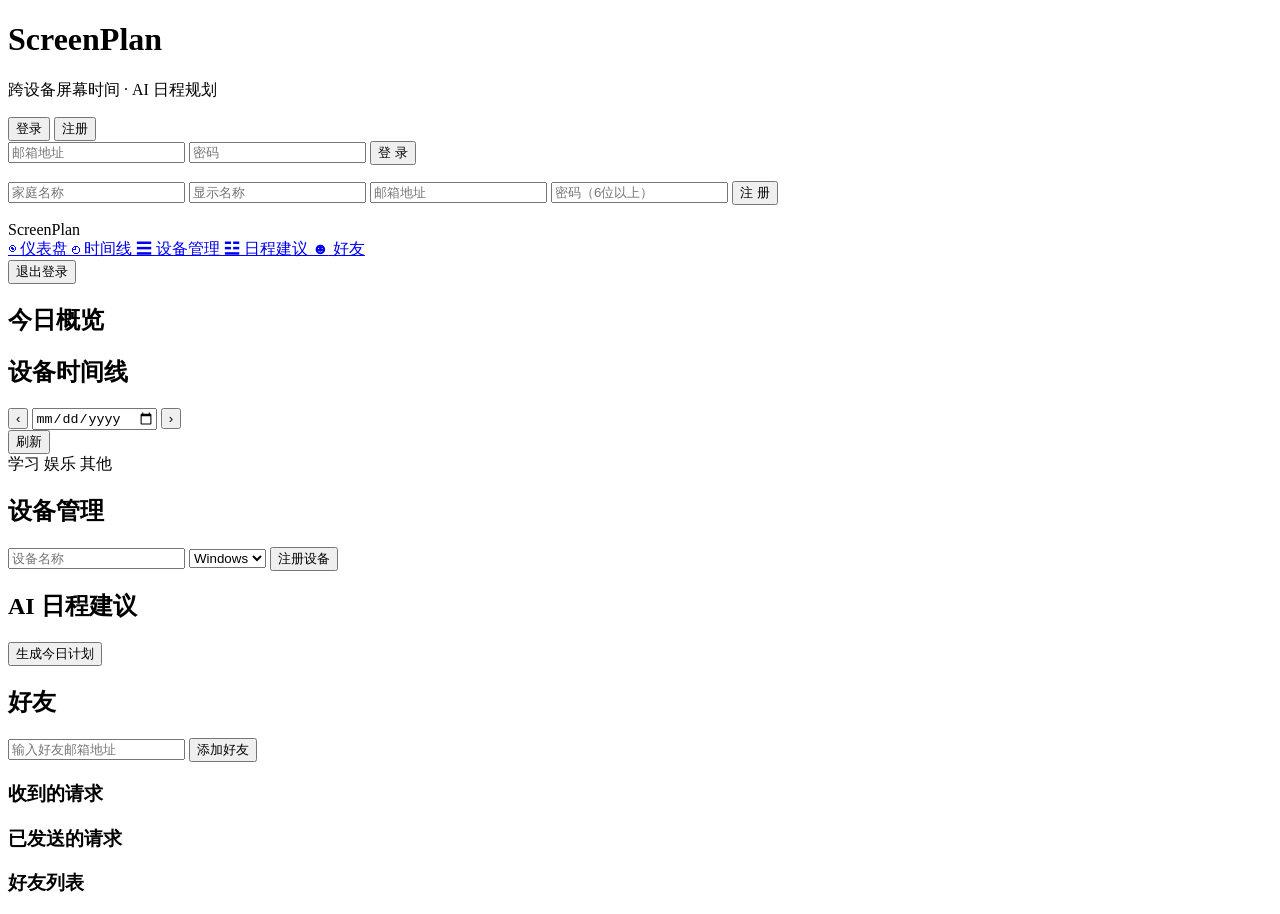
==== backend/static/index.html @ 246ade21 "Initial commit: ScreenPlan - unified multi-platform agent - Backend: Flask + gunicorn on Ubuntu VPS " ====
<!DOCTYPE html>
<html lang="zh-CN">
<head>
<meta charset="UTF-8">
<meta name="viewport" content="width=device-width,initial-scale=1.0">
<title>ScreenPlan — Cross-device Screen Time &amp; AI Planner</title>
<link rel="stylesheet" href="/static/style.css">
</head>
<body>
<div id="app">

<!-- ═══ Login Page ═══ -->
<div id="login-page" class="page active">
  <div class="login-box">
    <h1>ScreenPlan</h1>
    <p class="subtitle">跨设备屏幕时间 &middot; AI 日程规划</p>
    <div id="login-tabs">
      <button class="tab active" data-tab="login-form">登录</button>
      <button class="tab" data-tab="register-form">注册</button>
    </div>
    <form id="login-form" class="auth-form active">
      <input type="email" id="login-email" placeholder="邮箱地址" required autocomplete="email">
      <input type="password" id="login-password" placeholder="密码" required autocomplete="current-password">
      <button type="submit">登 录</button>
      <p id="login-error" class="error"></p>
    </form>
    <form id="register-form" class="auth-form">
      <input type="text" id="reg-family" placeholder="家庭名称" required>
      <input type="text" id="reg-display" placeholder="显示名称" required>
      <input type="email" id="reg-email" placeholder="邮箱地址" required autocomplete="email">
      <input type="password" id="reg-password" placeholder="密码（6位以上）" required autocomplete="new-password">
      <button type="submit">注 册</button>
      <p id="reg-error" class="error"></p>
    </form>
  </div>
</div>

<!-- ═══ Main Page ═══ -->
<div id="main-page" class="page">

  <!-- Sidebar -->
  <nav id="sidebar">
    <div class="brand">ScreenPlan</div>
    <div class="user-info">
      <span id="user-name"></span>
      <span id="user-email" class="muted"></span>
    </div>
    <div class="nav-links">
      <a href="#dashboard" class="nav-link active" data-page="dashboard">
        <span class="nav-icon">&#9673;</span> 仪表盘
      </a>
      <a href="#timeline" class="nav-link" data-page="timeline">
        <span class="nav-icon">&#9716;</span> 时间线
      </a>
      <a href="#devices" class="nav-link" data-page="devices">
        <span class="nav-icon">&#9776;</span> 设备管理
      </a>
      <a href="#schedule" class="nav-link" data-page="schedule">
        <span class="nav-icon">&#9779;</span> 日程建议
      </a>
      <a href="#friends" class="nav-link" data-page="friends">
        <span class="nav-icon">&#9787;</span> 好友
      </a>
    </div>
    <div class="sidebar-footer">
      <button id="logout-btn">退出登录</button>
    </div>
  </nav>

  <!-- Main Content -->
  <main>

    <!-- Dashboard -->
    <section id="page-dashboard" class="content active">
      <h2>今日概览</h2>
      <div id="dashboard-summary" class="summary-cards"></div>
      <div id="dashboard-devices" class="device-cards"></div>
    </section>

    <!-- Timeline -->
    <section id="page-timeline" class="content">
      <h2>设备时间线</h2>
      <div class="timeline-header">
        <div class="date-picker">
          <button class="nav-day" id="date-prev" title="前一天">&lsaquo;</button>
          <input type="date" id="timeline-date">
          <button class="nav-day" id="date-next" title="后一天">&rsaquo;</button>
        </div>
        <button id="timeline-refresh">刷新</button>
      </div>
      <div id="timeline-summary" class="timeline-summary"></div>
      <div id="timeline-chart-wrap"></div>
      <div class="legend">
        <span class="dot learning"></span> 学习
        <span class="dot entertainment"></span> 娱乐
        <span class="dot other"></span> 其他
      </div>
    </section>

    <!-- Devices -->
    <section id="page-devices" class="content">
      <h2>设备管理</h2>
      <div class="device-register-form">
        <input type="text" id="new-device-name" placeholder="设备名称" maxlength="64">
        <select id="new-device-platform">
          <option value="windows">Windows</option>
          <option value="macos">macOS</option>
          <option value="ios">iOS</option>
          <option value="android">Android</option>
          <option value="linux">Linux</option>
        </select>
        <button id="register-device-btn">注册设备</button>
      </div>
      <div id="device-list"></div>
    </section>

    <!-- Schedule -->
    <section id="page-schedule" class="content">
      <h2>AI 日程建议</h2>
      <div class="schedule-actions">
        <button id="generate-schedule-btn">生成今日计划</button>
        <button id="view-friend-schedule-btn" style="display:none">查看好友计划</button>
      </div>
      <div id="schedule-content" class="markdown-body"></div>
    </section>

    <!-- Friends -->
    <section id="page-friends" class="content">
      <h2>好友</h2>
      <div class="friend-actions">
        <input type="email" id="friend-email" placeholder="输入好友邮箱地址">
        <button id="send-friend-request">添加好友</button>
      </div>
      <h3>收到的请求</h3>
      <div id="received-requests"></div>
      <h3>已发送的请求</h3>
      <div id="sent-requests"></div>
      <h3>好友列表</h3>
      <div id="friends-list"></div>
    </section>

  </main>
</div>

</div>

<!-- Tooltip -->
<div id="timeline-tooltip" class="timeline-tooltip"></div>

<script src="/static/app.js"></script>
</body>
</html>
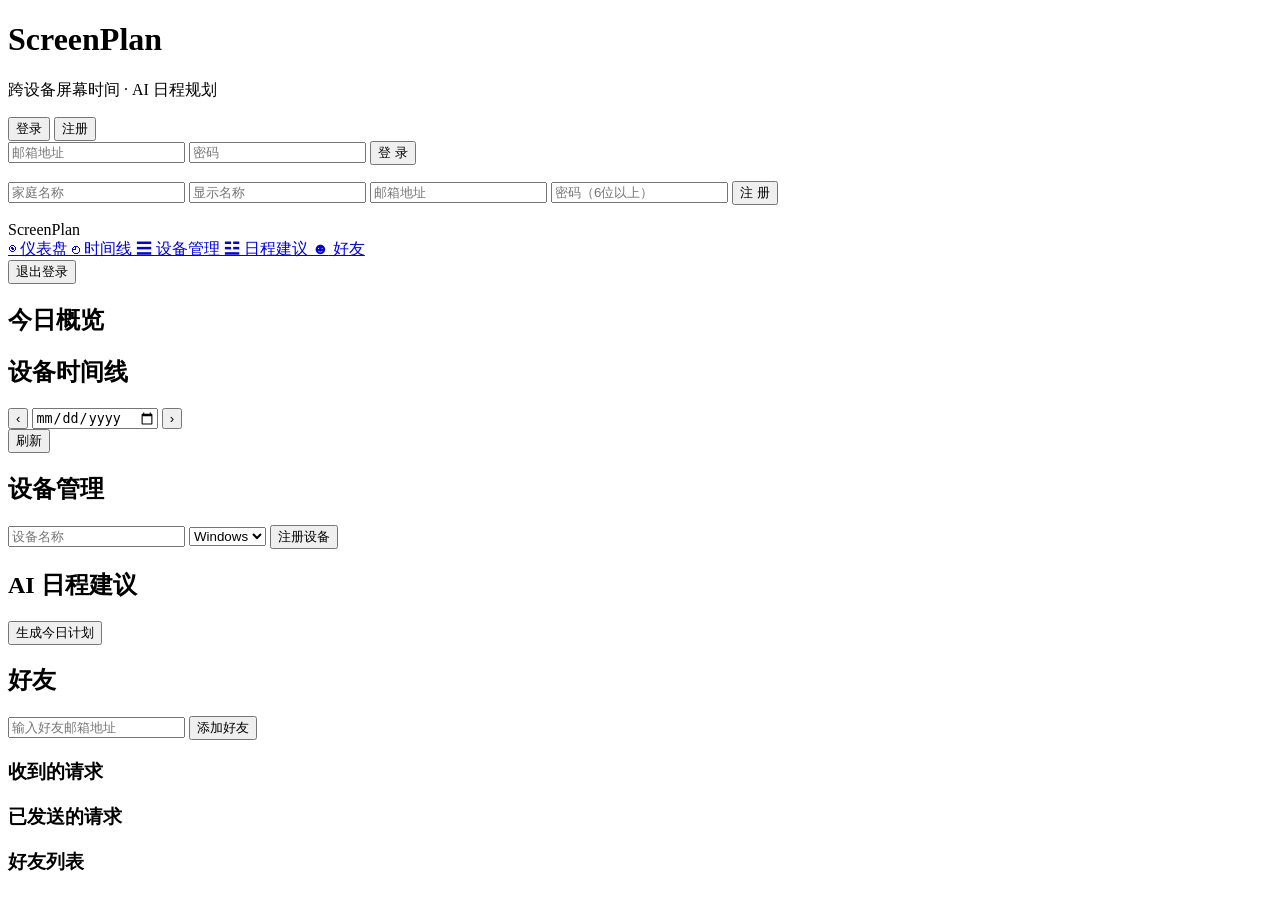
==== commit 9f609f2b: "Enhance timeline UI with modern design improvements - Gradient colors for category blocks (learning/" ====
--- a/backend/static/index.html
+++ b/backend/static/index.html
@@ -90,10 +90,10 @@
       </div>
       <div id="timeline-summary" class="timeline-summary"></div>
       <div id="timeline-chart-wrap"></div>
-      <div class="legend">
-        <span class="dot learning"></span> 学习
-        <span class="dot entertainment"></span> 娱乐
-        <span class="dot other"></span> 其他
+      <div class="legend" id="timeline-legend" style="display:none">
+        <div class="legend-item"><span class="dot learning"></span> 学习</div>
+        <div class="legend-item"><span class="dot entertainment"></span> 娱乐</div>
+        <div class="legend-item"><span class="dot other"></span> 其他</div>
       </div>
     </section>
 
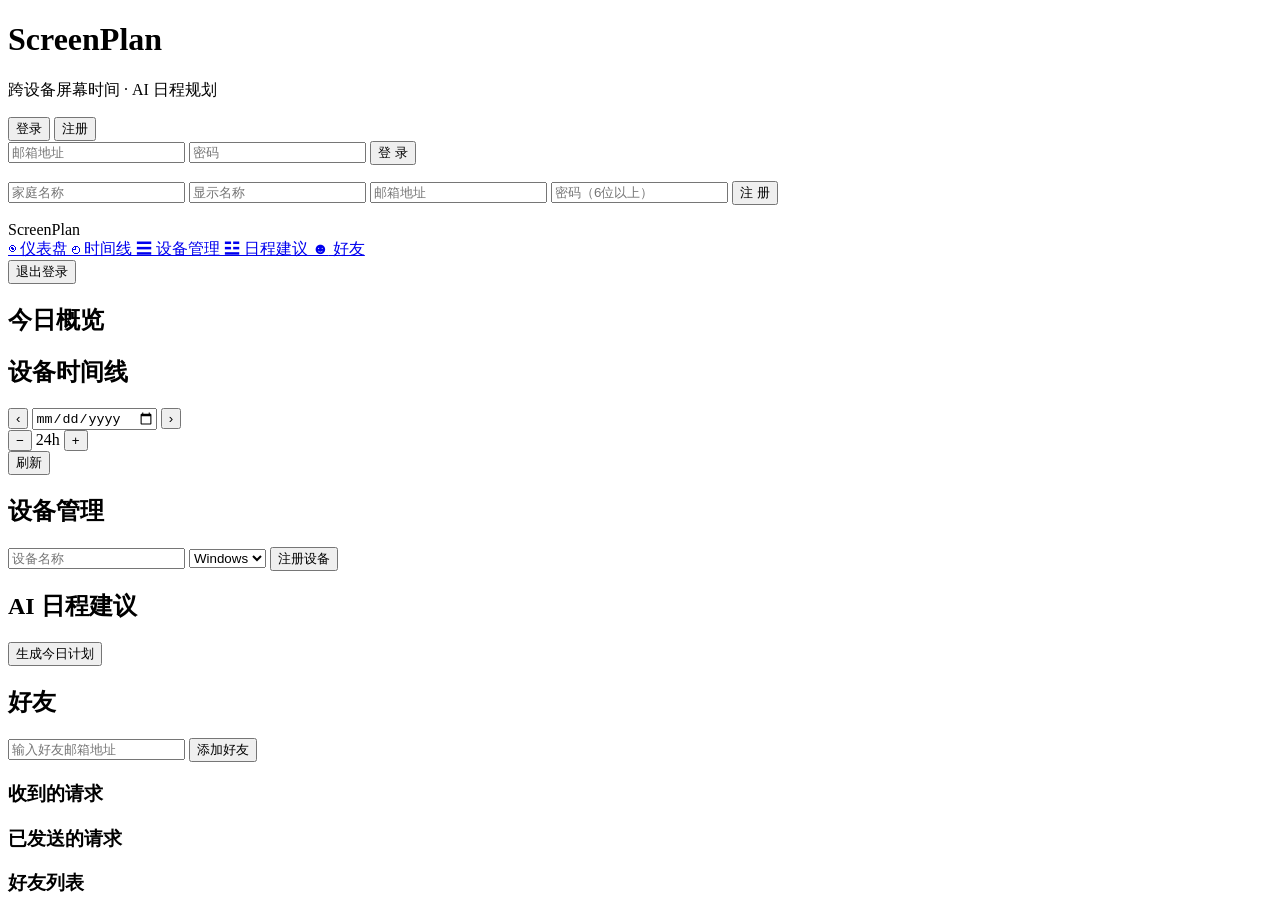
==== commit f9f65714: "Add timeline zoom controls (3h/6h/12h/24h) - Zoom in/out buttons to change time range - Horizontal s" ====
--- a/backend/static/index.html
+++ b/backend/static/index.html
@@ -86,6 +86,12 @@
           <input type="date" id="timeline-date">
           <button class="nav-day" id="date-next" title="后一天">&rsaquo;</button>
         </div>
+        <div class="zoom-controls">
+          <button class="zoom-btn" id="zoom-out" title="缩小">&minus;</button>
+          <span class="zoom-level" id="zoom-label">24h</span>
+          <button class="zoom-btn" id="zoom-in" title="放大">+</button>
+          <button class="zoom-btn now-btn" id="zoom-now" title="跳转到当前时间" style="display:none">&#9673; 现在</button>
+        </div>
         <button id="timeline-refresh">刷新</button>
       </div>
       <div id="timeline-summary" class="timeline-summary"></div>
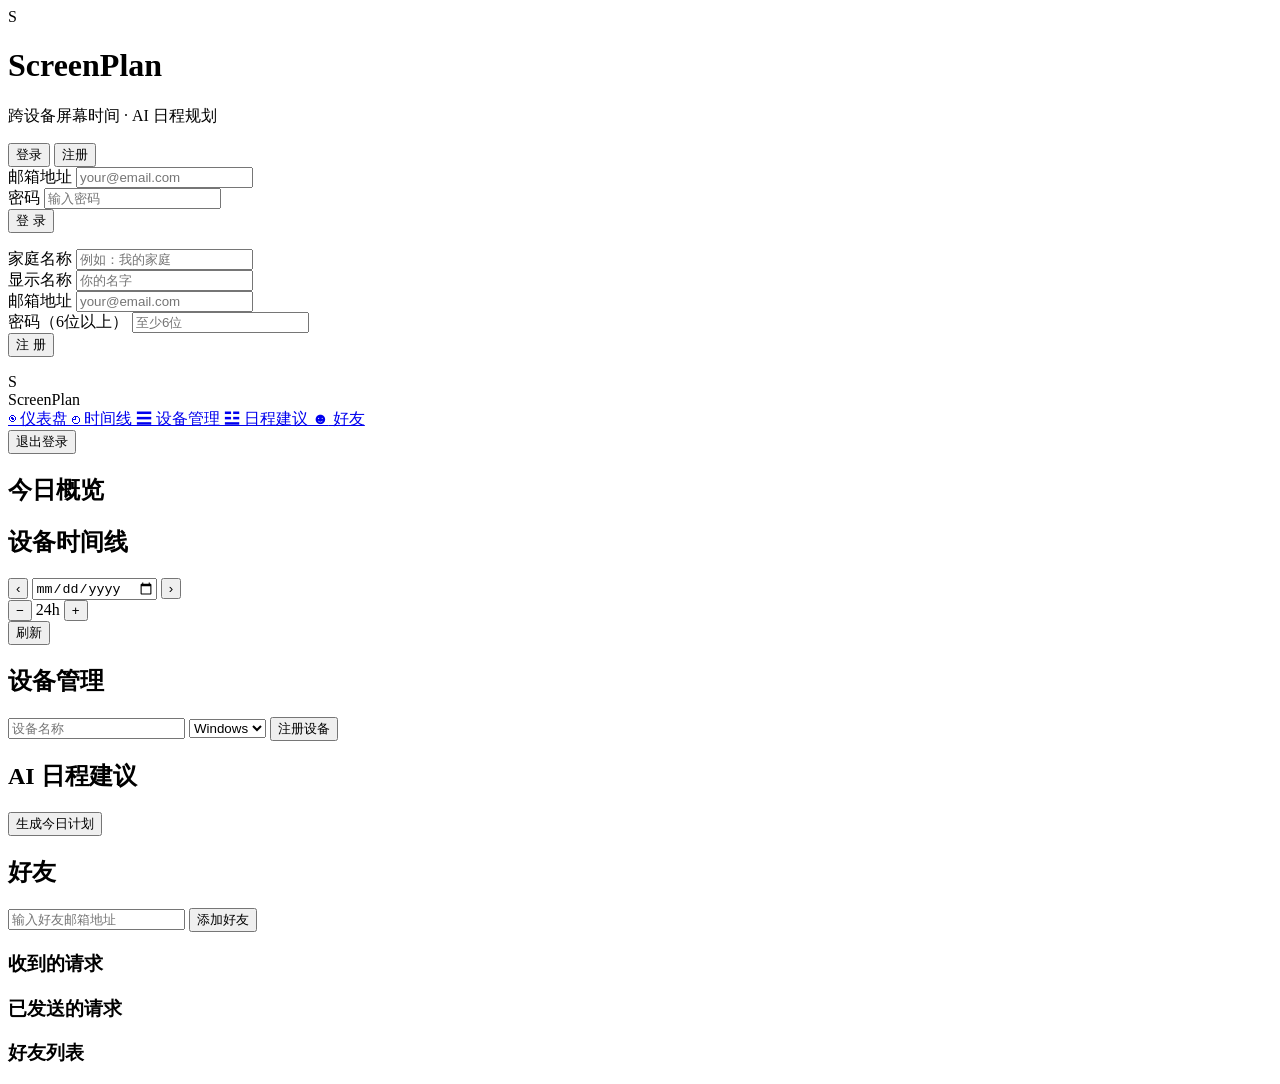
==== commit 2643a09a: "v2.0: device dedup, macOS .app, Windows CI, Android fix - Backend: platform-based device dedup (user" ====
--- a/backend/static/index.html
+++ b/backend/static/index.html
@@ -12,6 +12,7 @@
 <!-- ═══ Login Page ═══ -->
 <div id="login-page" class="page active">
   <div class="login-box">
+    <div class="brand-mark"><span>S</span></div>
     <h1>ScreenPlan</h1>
     <p class="subtitle">跨设备屏幕时间 &middot; AI 日程规划</p>
     <div id="login-tabs">
@@ -19,17 +20,35 @@
       <button class="tab" data-tab="register-form">注册</button>
     </div>
     <form id="login-form" class="auth-form active">
-      <input type="email" id="login-email" placeholder="邮箱地址" required autocomplete="email">
-      <input type="password" id="login-password" placeholder="密码" required autocomplete="current-password">
-      <button type="submit">登 录</button>
+      <div class="field-group">
+        <label>邮箱地址</label>
+        <input type="email" id="login-email" placeholder="your@email.com" required autocomplete="email">
+      </div>
+      <div class="field-group">
+        <label>密码</label>
+        <input type="password" id="login-password" placeholder="输入密码" required autocomplete="current-password">
+      </div>
+      <button type="submit" class="btn-primary">登 录</button>
       <p id="login-error" class="error"></p>
     </form>
     <form id="register-form" class="auth-form">
-      <input type="text" id="reg-family" placeholder="家庭名称" required>
-      <input type="text" id="reg-display" placeholder="显示名称" required>
-      <input type="email" id="reg-email" placeholder="邮箱地址" required autocomplete="email">
-      <input type="password" id="reg-password" placeholder="密码（6位以上）" required autocomplete="new-password">
-      <button type="submit">注 册</button>
+      <div class="field-group">
+        <label>家庭名称</label>
+        <input type="text" id="reg-family" placeholder="例如：我的家庭" required>
+      </div>
+      <div class="field-group">
+        <label>显示名称</label>
+        <input type="text" id="reg-display" placeholder="你的名字" required>
+      </div>
+      <div class="field-group">
+        <label>邮箱地址</label>
+        <input type="email" id="reg-email" placeholder="your@email.com" required autocomplete="email">
+      </div>
+      <div class="field-group">
+        <label>密码（6位以上）</label>
+        <input type="password" id="reg-password" placeholder="至少6位" required autocomplete="new-password">
+      </div>
+      <button type="submit" class="btn-primary">注 册</button>
       <p id="reg-error" class="error"></p>
     </form>
   </div>
@@ -40,7 +59,7 @@
 
   <!-- Sidebar -->
   <nav id="sidebar">
-    <div class="brand">ScreenPlan</div>
+    <div class="brand"><div class="brand-symbol">S</div>ScreenPlan</div>
     <div class="user-info">
       <span id="user-name"></span>
       <span id="user-email" class="muted"></span>
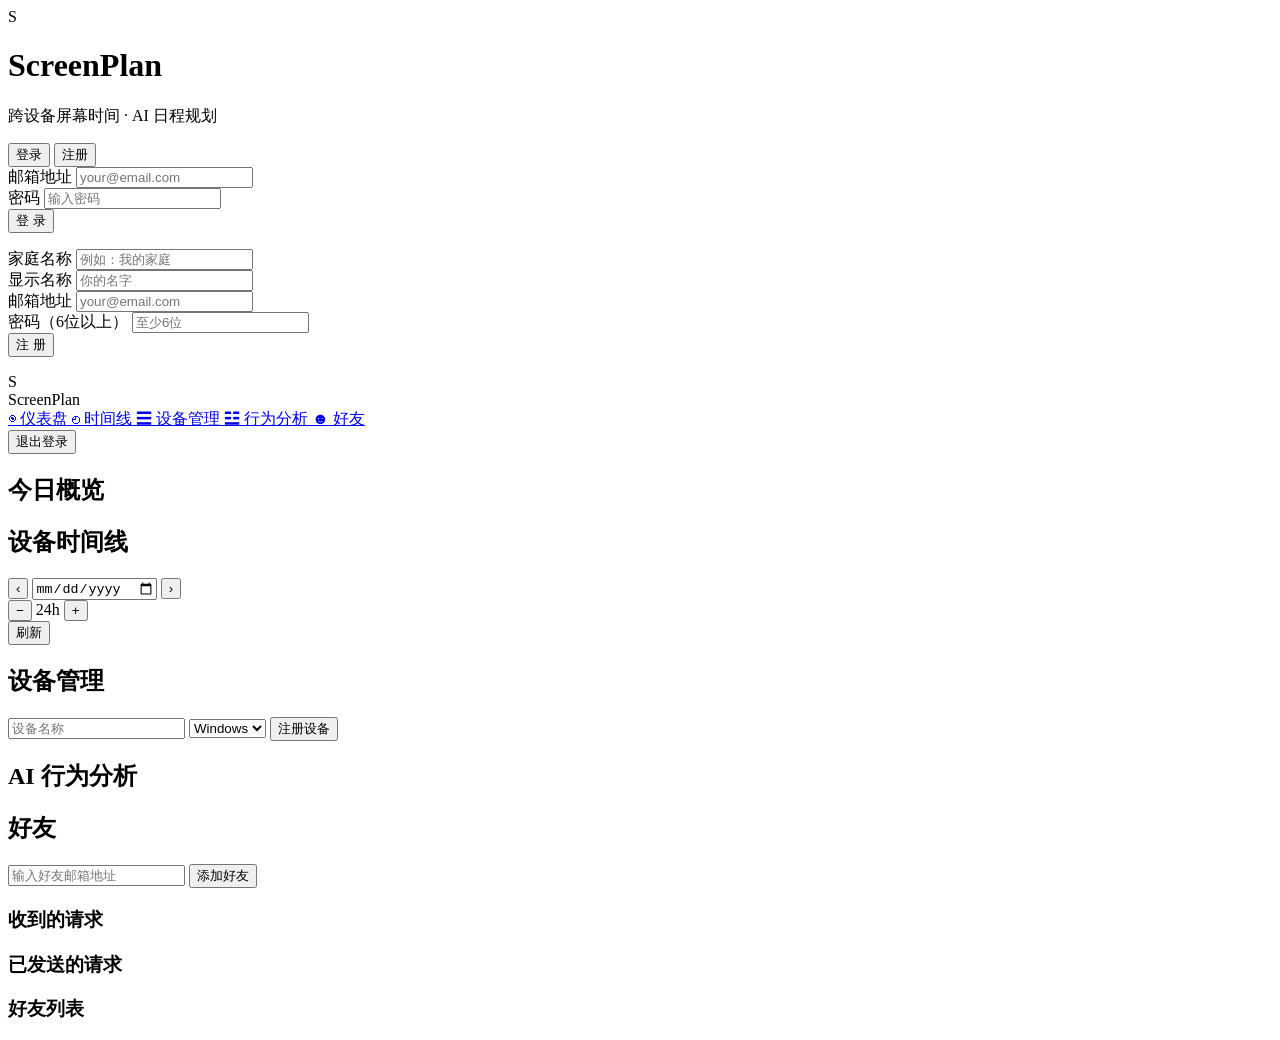
==== commit 887c40ba: "security: remove hardcoded API key, per-user key + behavior advisor refactor - Remove leaked DEEPSEE" ====
--- a/backend/static/index.html
+++ b/backend/static/index.html
@@ -75,7 +75,7 @@
         <span class="nav-icon">&#9776;</span> 设备管理
       </a>
       <a href="#schedule" class="nav-link" data-page="schedule">
-        <span class="nav-icon">&#9779;</span> 日程建议
+        <span class="nav-icon">&#9779;</span> 行为分析
       </a>
       <a href="#friends" class="nav-link" data-page="friends">
         <span class="nav-icon">&#9787;</span> 好友
@@ -141,10 +141,22 @@
 
     <!-- Schedule -->
     <section id="page-schedule" class="content">
-      <h2>AI 日程建议</h2>
-      <div class="schedule-actions">
-        <button id="generate-schedule-btn">生成今日计划</button>
-        <button id="view-friend-schedule-btn" style="display:none">查看好友计划</button>
+      <h2>AI 行为分析</h2>
+      <div id="schedule-api-key-section" class="api-key-section" style="display:none">
+        <p class="api-key-hint">使用 AI 行为分析前，请先配置您的 DeepSeek API Key。</p>
+        <div class="api-key-input-row">
+          <input type="password" id="api-key-input" placeholder="sk-..." maxlength="256">
+          <button id="save-api-key-btn" class="btn-primary">保存</button>
+        </div>
+        <p class="api-key-note">没有 API Key？<a href="https://platform.deepseek.com/api_keys" target="_blank">前往 DeepSeek 获取</a></p>
+      </div>
+      <div id="schedule-api-key-status" class="api-key-status" style="display:none">
+        <span>&#10003; API Key 已配置</span>
+        <button id="remove-api-key-btn">移除</button>
+      </div>
+      <div id="schedule-actions" class="schedule-actions" style="display:none">
+        <button id="generate-schedule-btn">生成行为分析</button>
+        <button id="view-friend-schedule-btn" style="display:none">查看好友报告</button>
       </div>
       <div id="schedule-content" class="markdown-body"></div>
     </section>
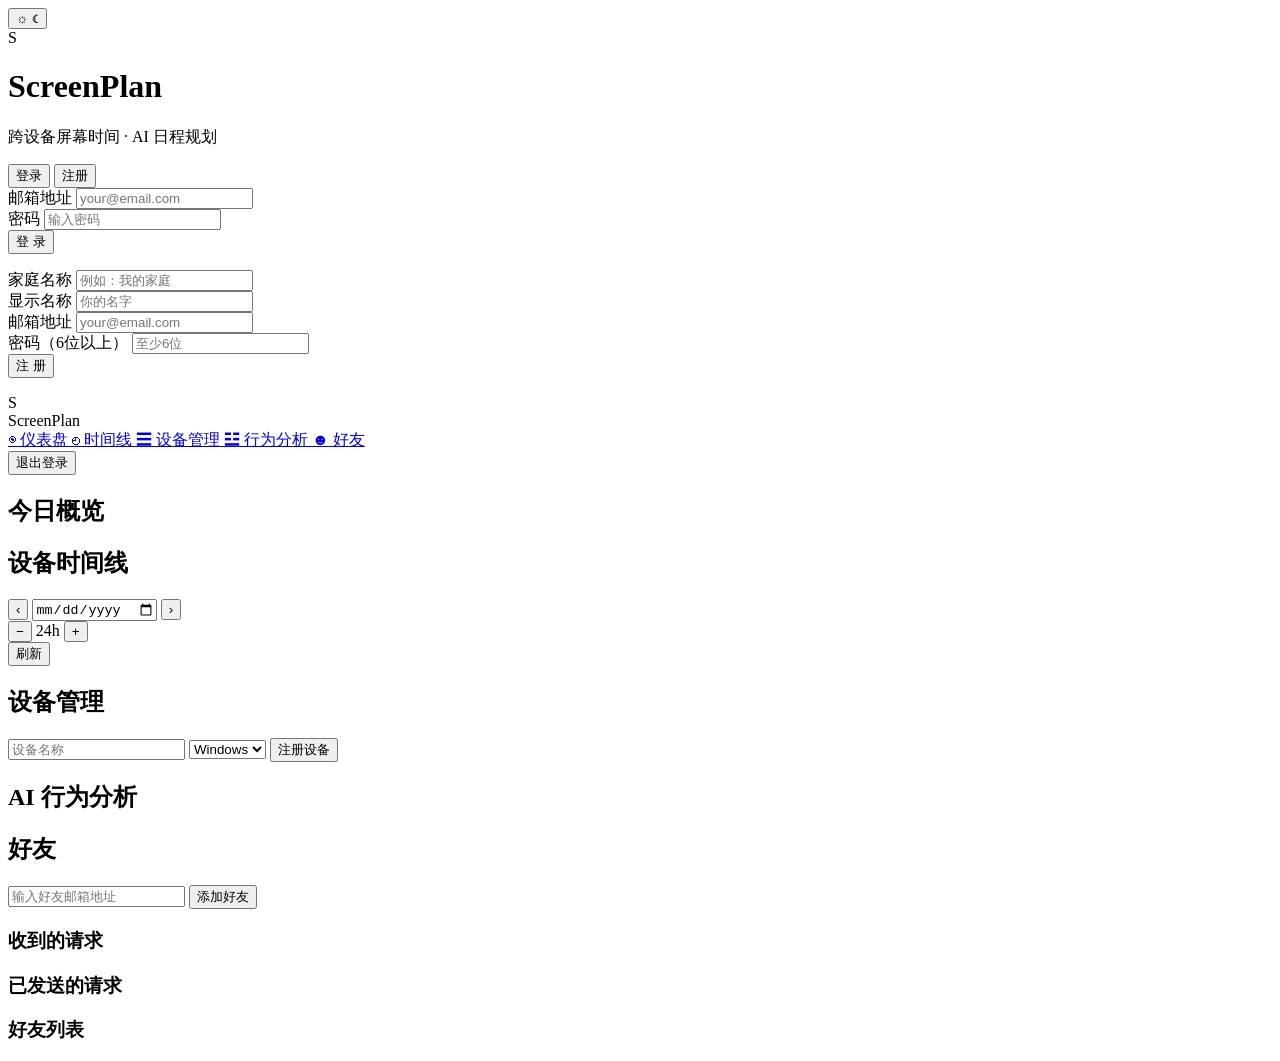
==== commit eee73eda: "feat: add mobile web UI with device detection, dark mode toggle for desktop - Device detection via U" ====
--- a/backend/static/index.html
+++ b/backend/static/index.html
@@ -7,6 +7,11 @@
 <link rel="stylesheet" href="/static/style.css">
 </head>
 <body>
+<button class="theme-toggle" id="theme-toggle" title="切换深色模式" aria-label="切换深色模式">
+  <span class="icon-sun">&#9788;</span>
+  <span class="icon-moon">&#9790;</span>
+</button>
+
 <div id="app">
 
 <!-- ═══ Login Page ═══ -->
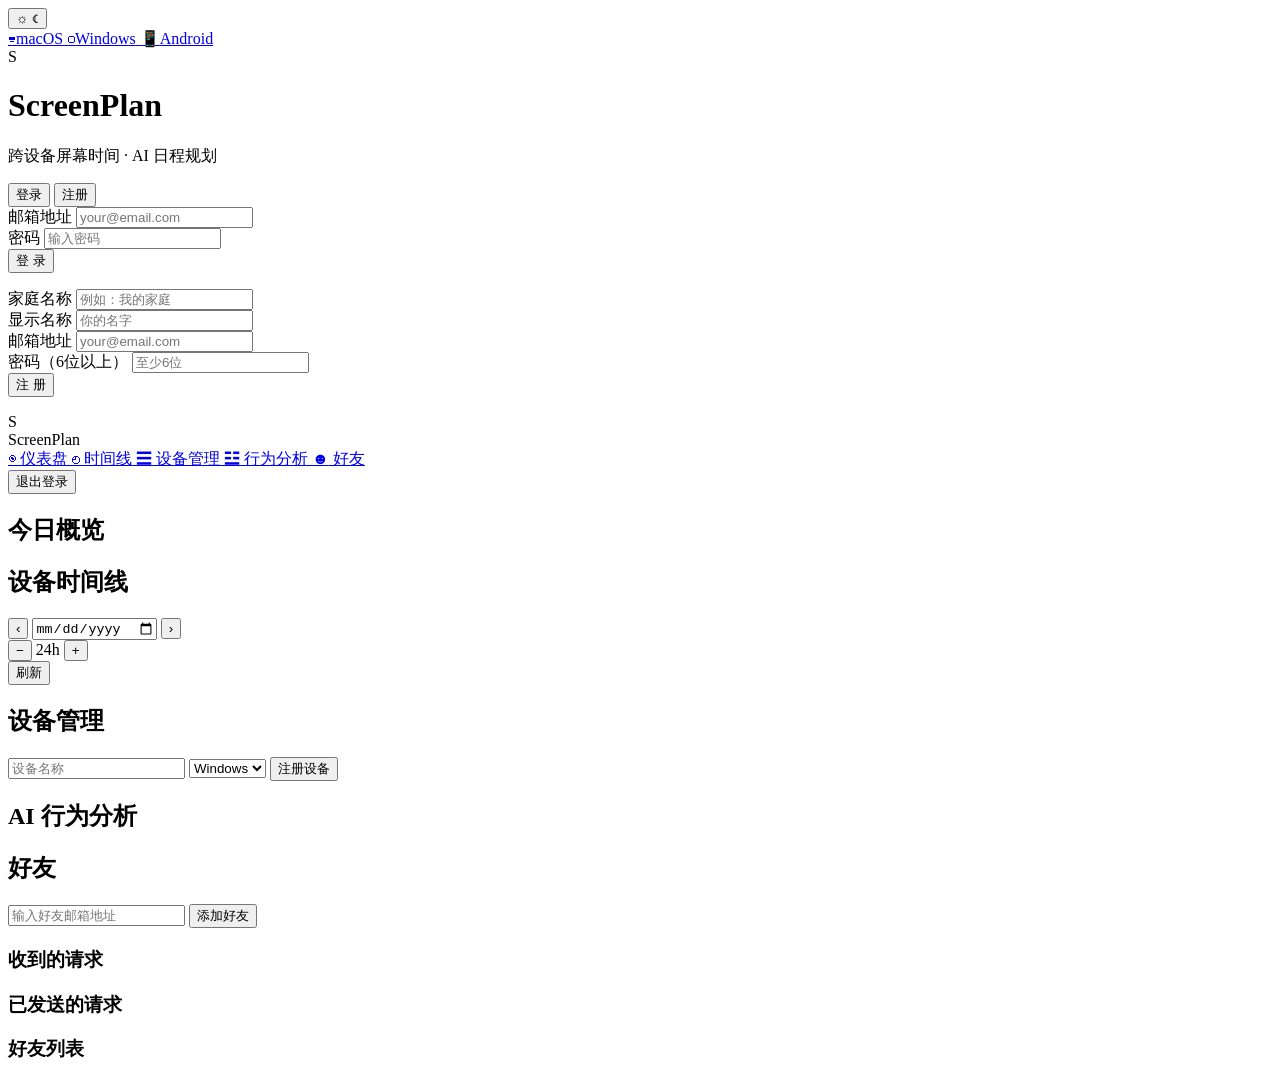
==== commit 3282276e: "feat: add app download buttons for macOS, Windows, Android to web UI" ====
--- a/backend/static/index.html
+++ b/backend/static/index.html
@@ -11,6 +11,18 @@
   <span class="icon-sun">&#9788;</span>
   <span class="icon-moon">&#9790;</span>
 </button>
+
+<div class="download-bar">
+  <a href="/static/downloads/ScreenPlan-v2.0.0-macos.zip" class="dl-btn" title="下载 macOS 客户端">
+    <span class="dl-icon">&#9000;</span><span class="dl-text">macOS</span>
+  </a>
+  <a href="/static/downloads/ScreenPlan-v2.0.0-windows.zip" class="dl-btn" title="下载 Windows 客户端">
+    <span class="dl-icon">&#9634;</span><span class="dl-text">Windows</span>
+  </a>
+  <a href="/static/downloads/ScreenPlan-v2.0.0-android.apk" class="dl-btn" title="下载 Android APK">
+    <span class="dl-icon">&#128241;</span><span class="dl-text">Android</span>
+  </a>
+</div>
 
 <div id="app">
 
